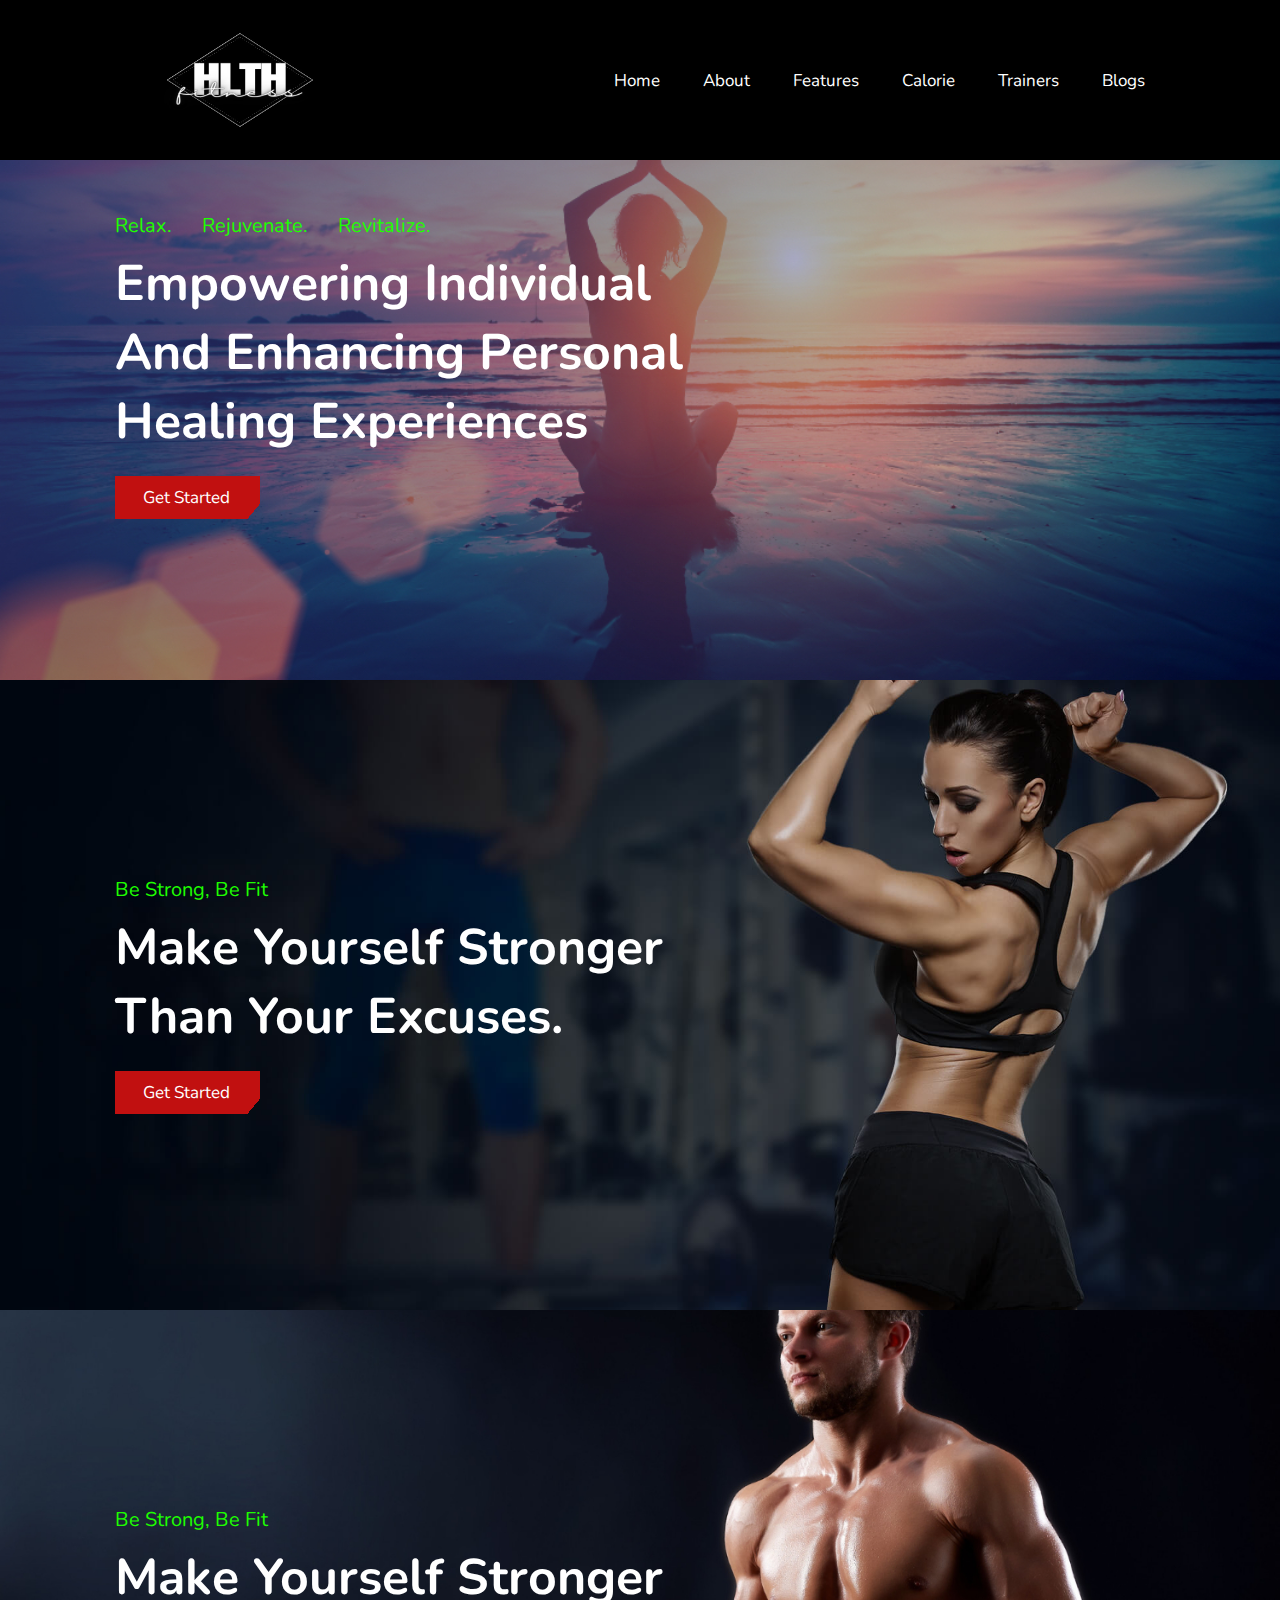
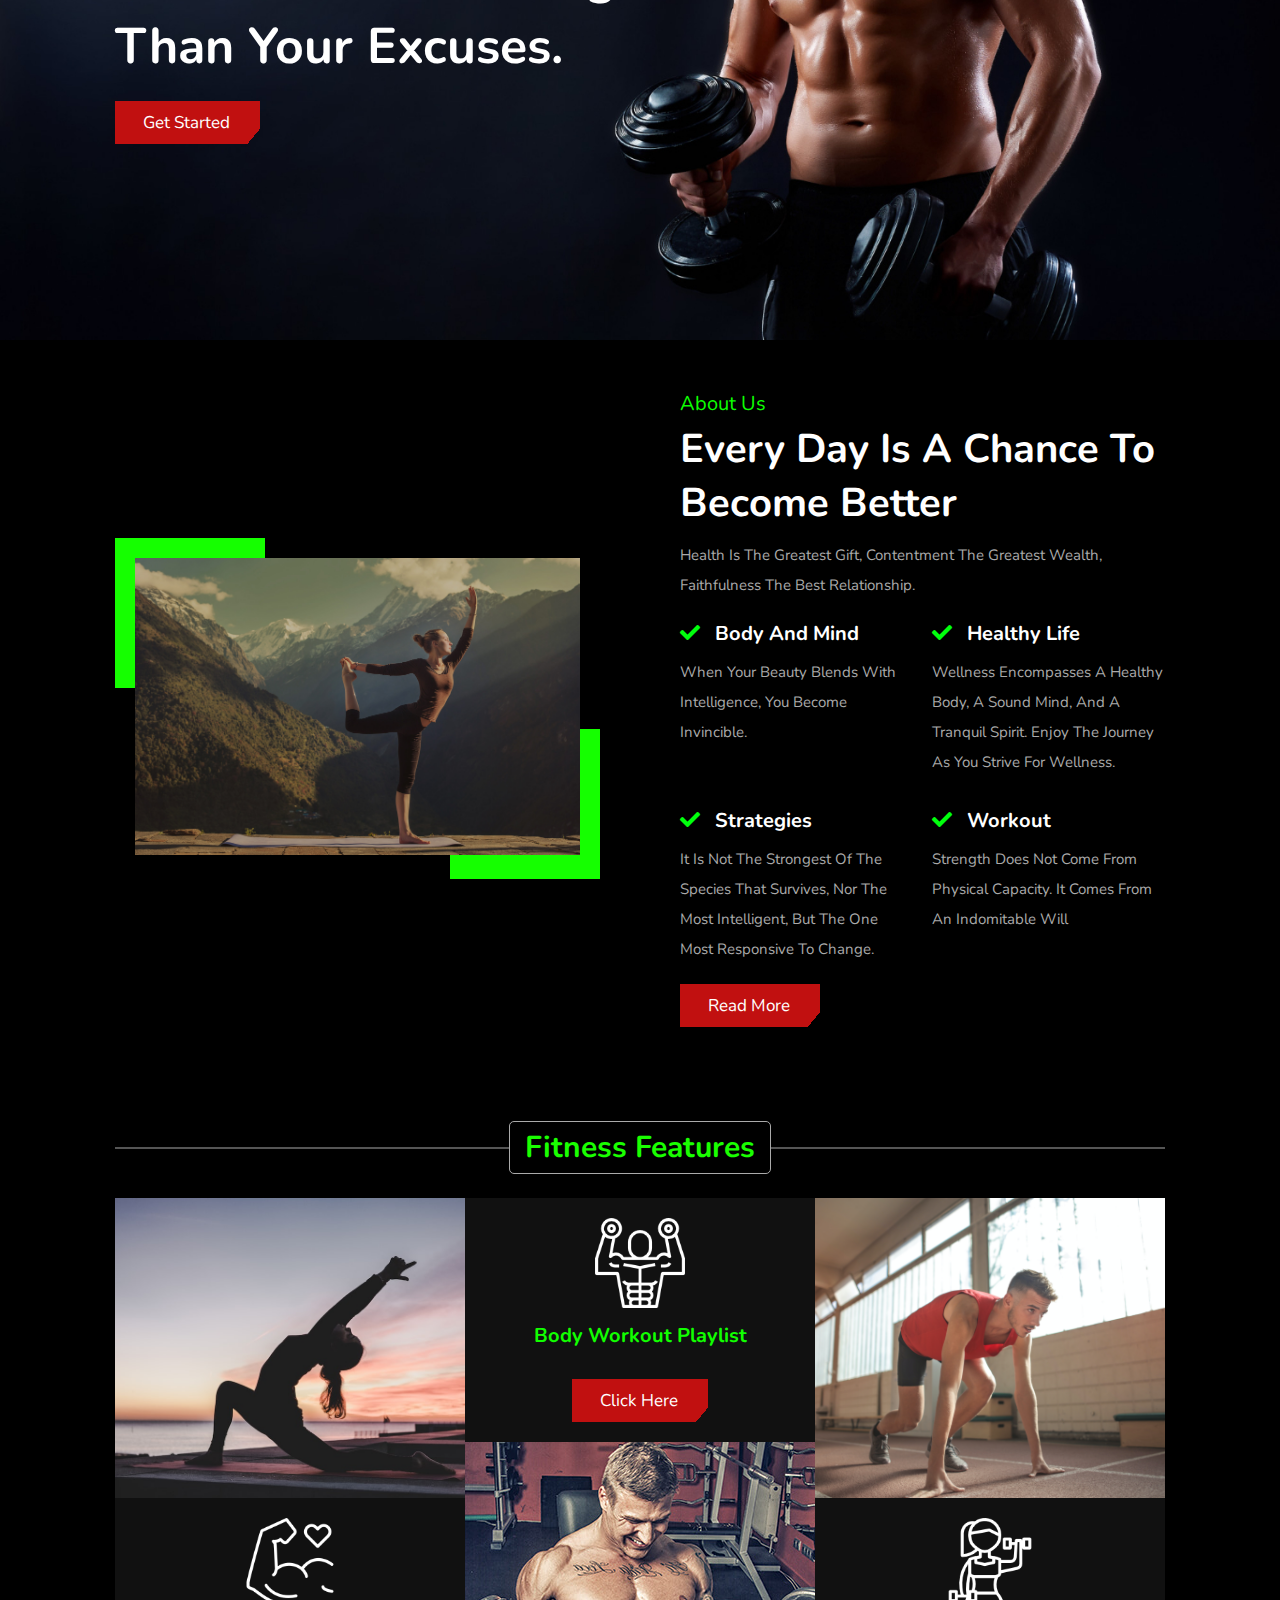
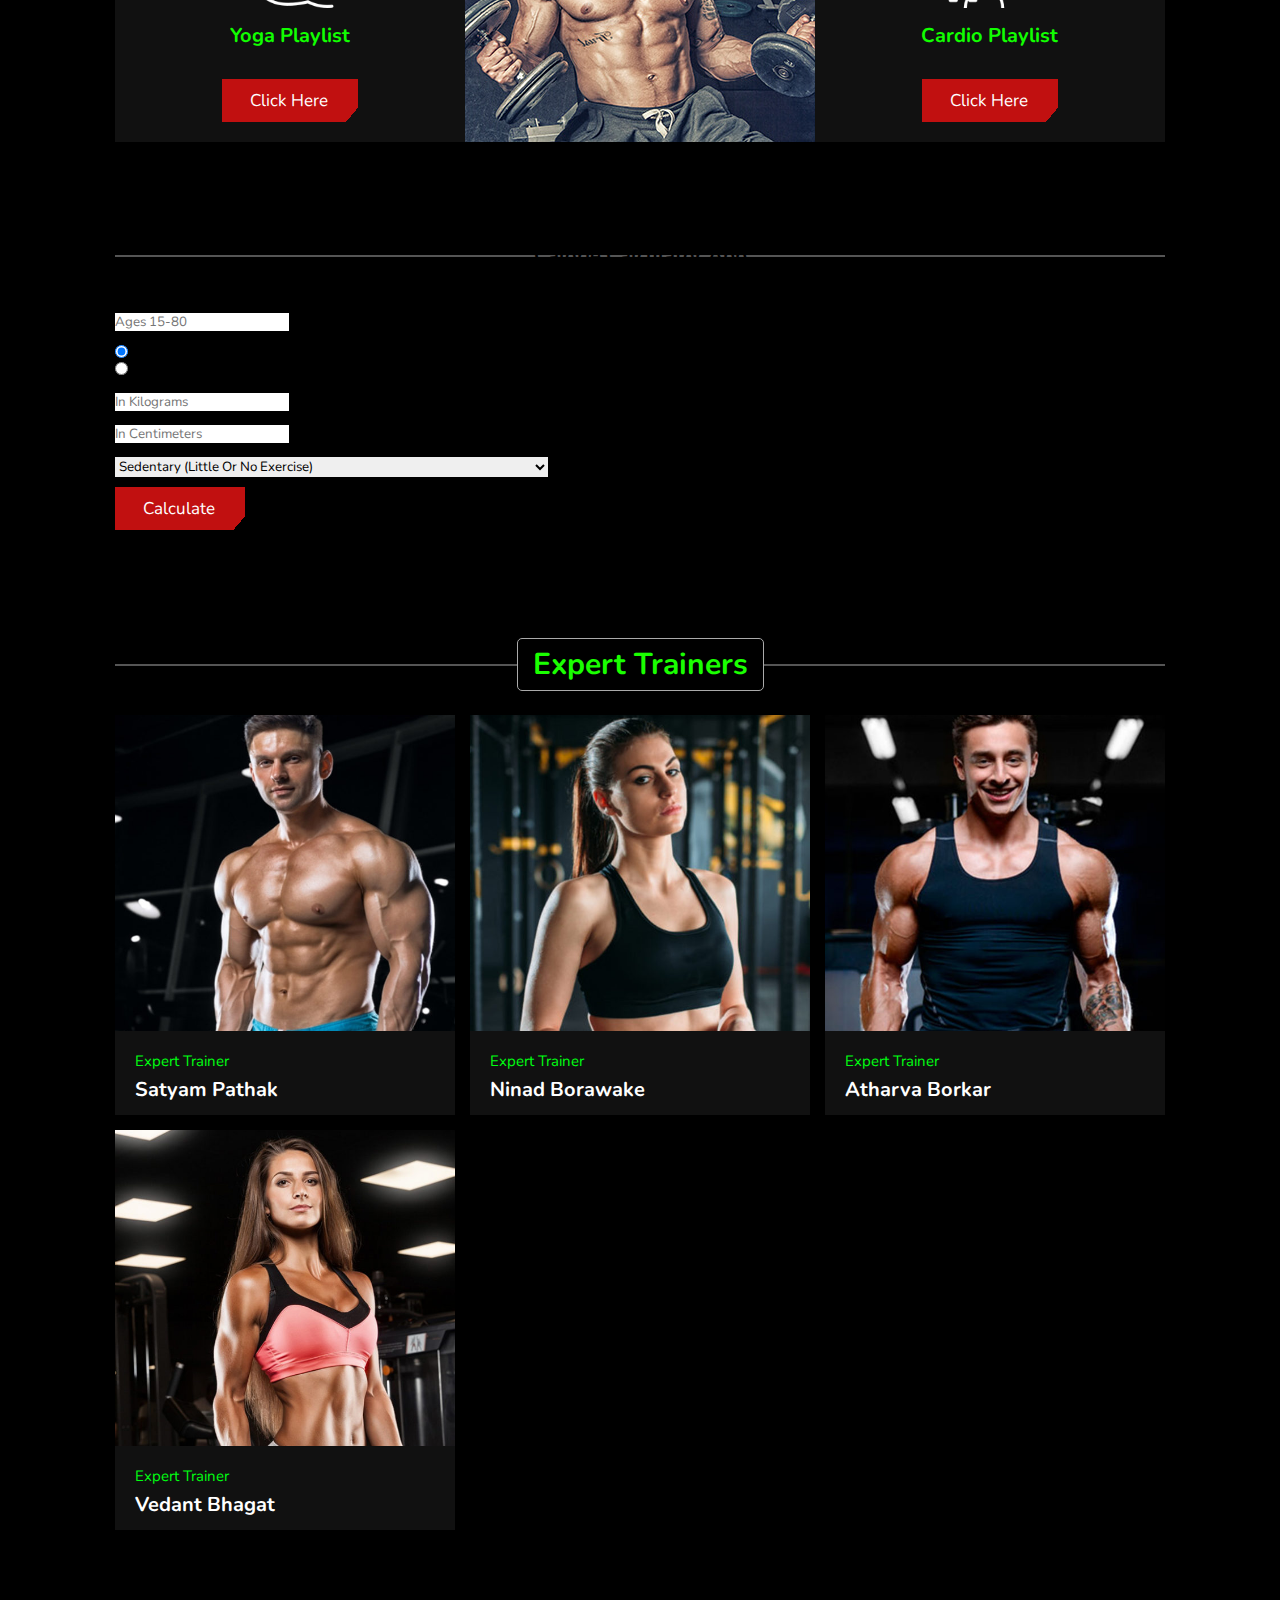
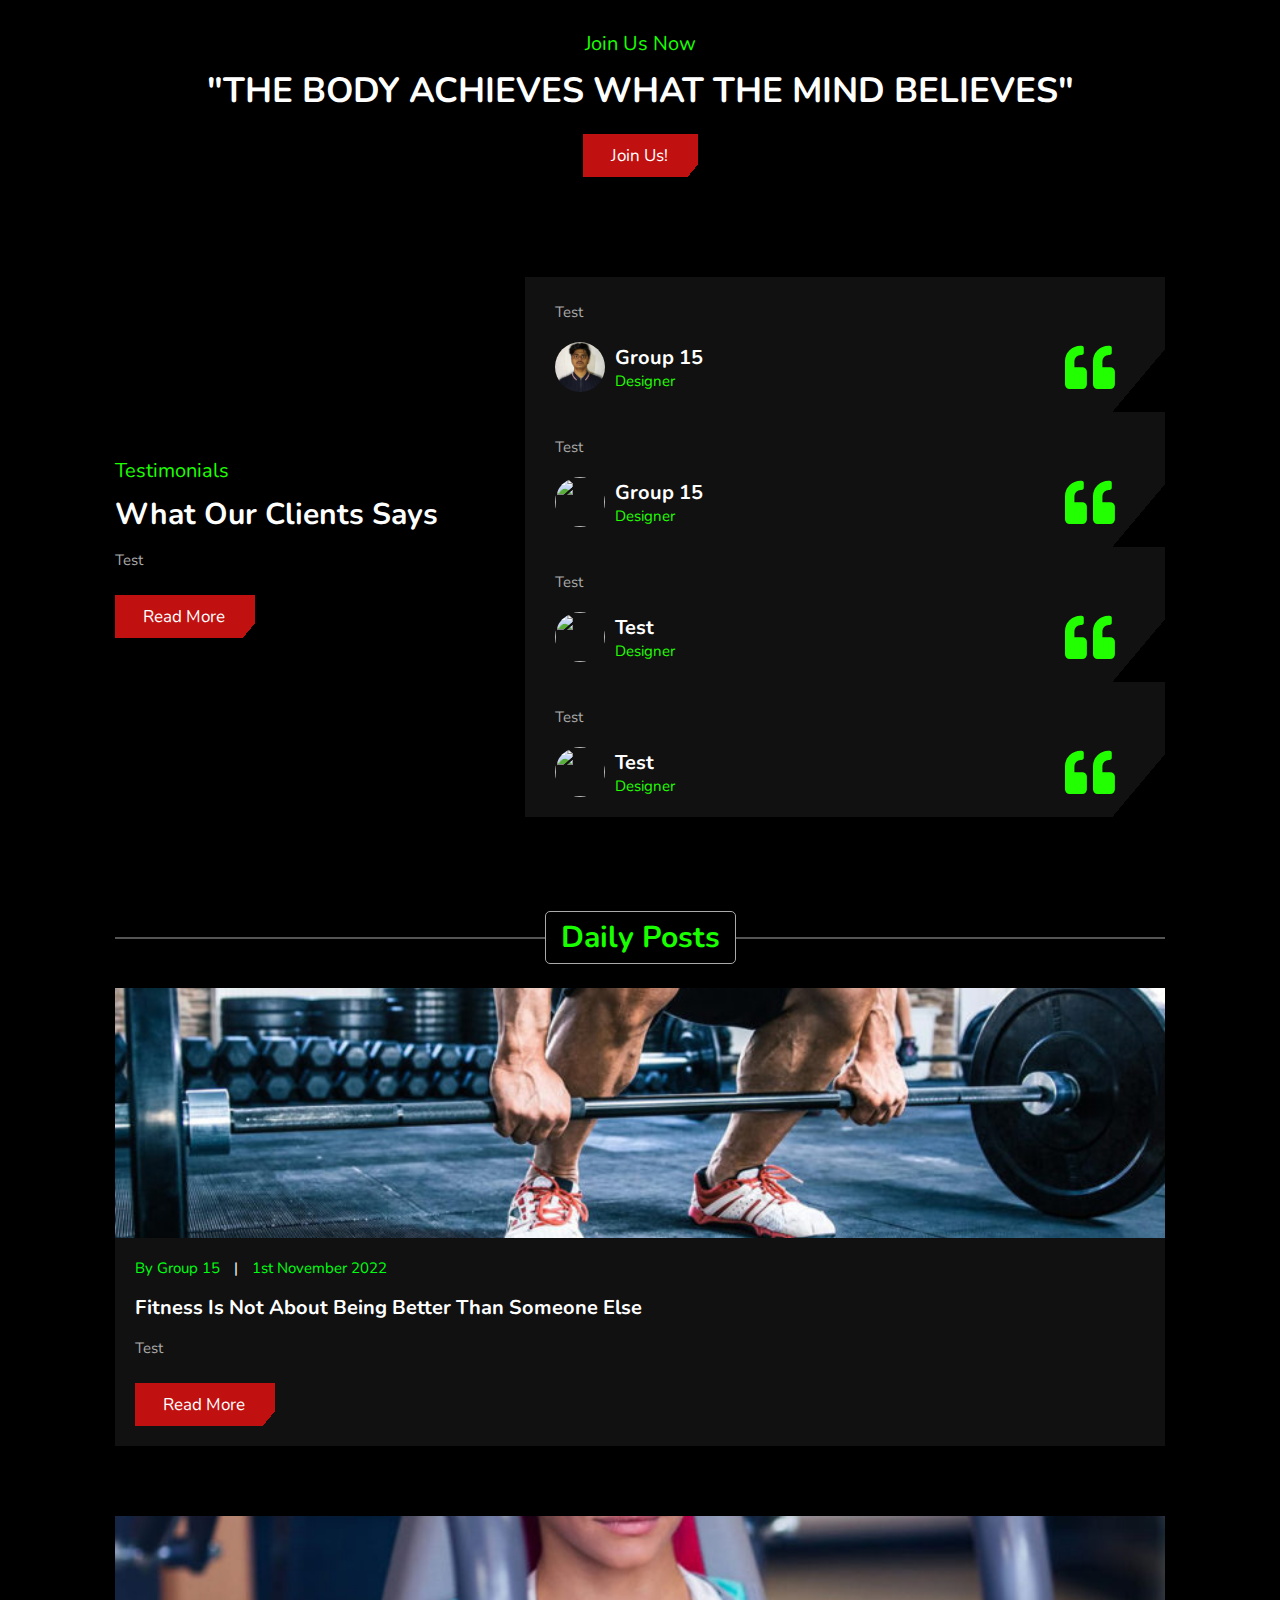
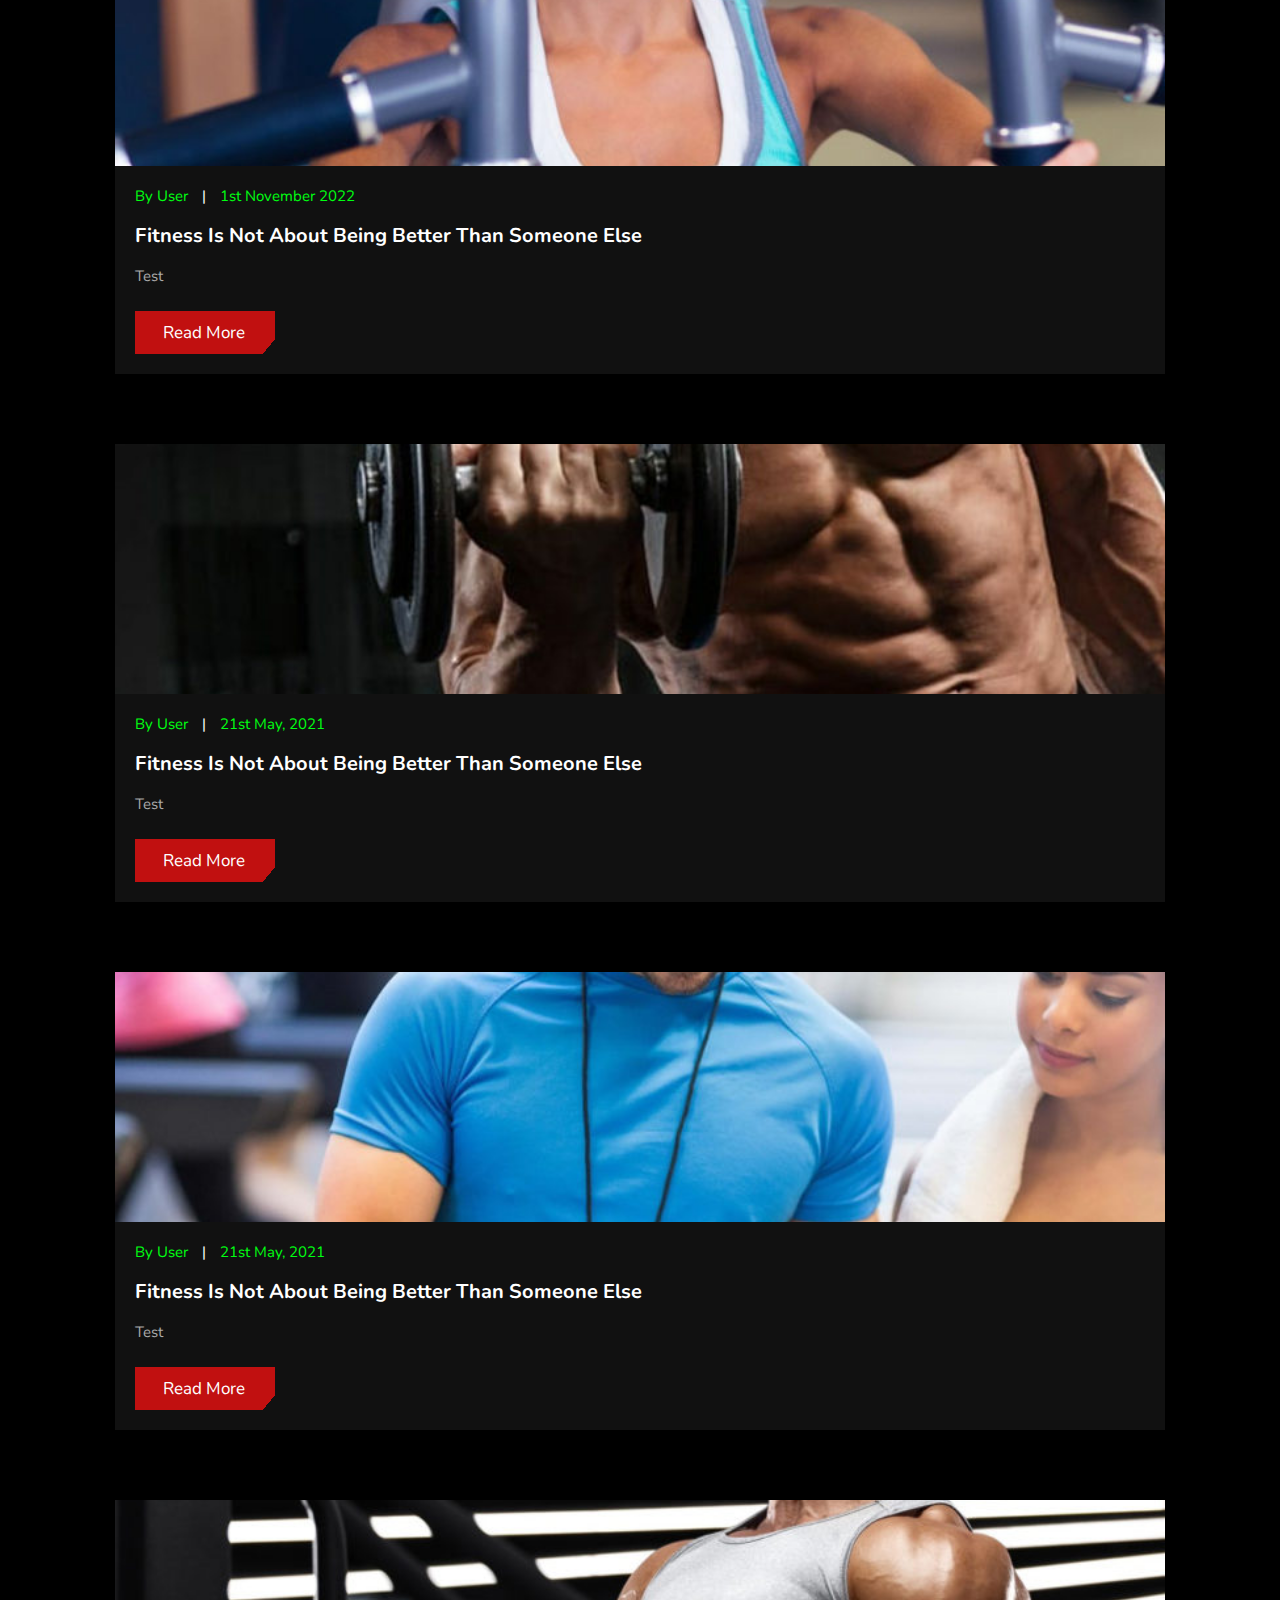
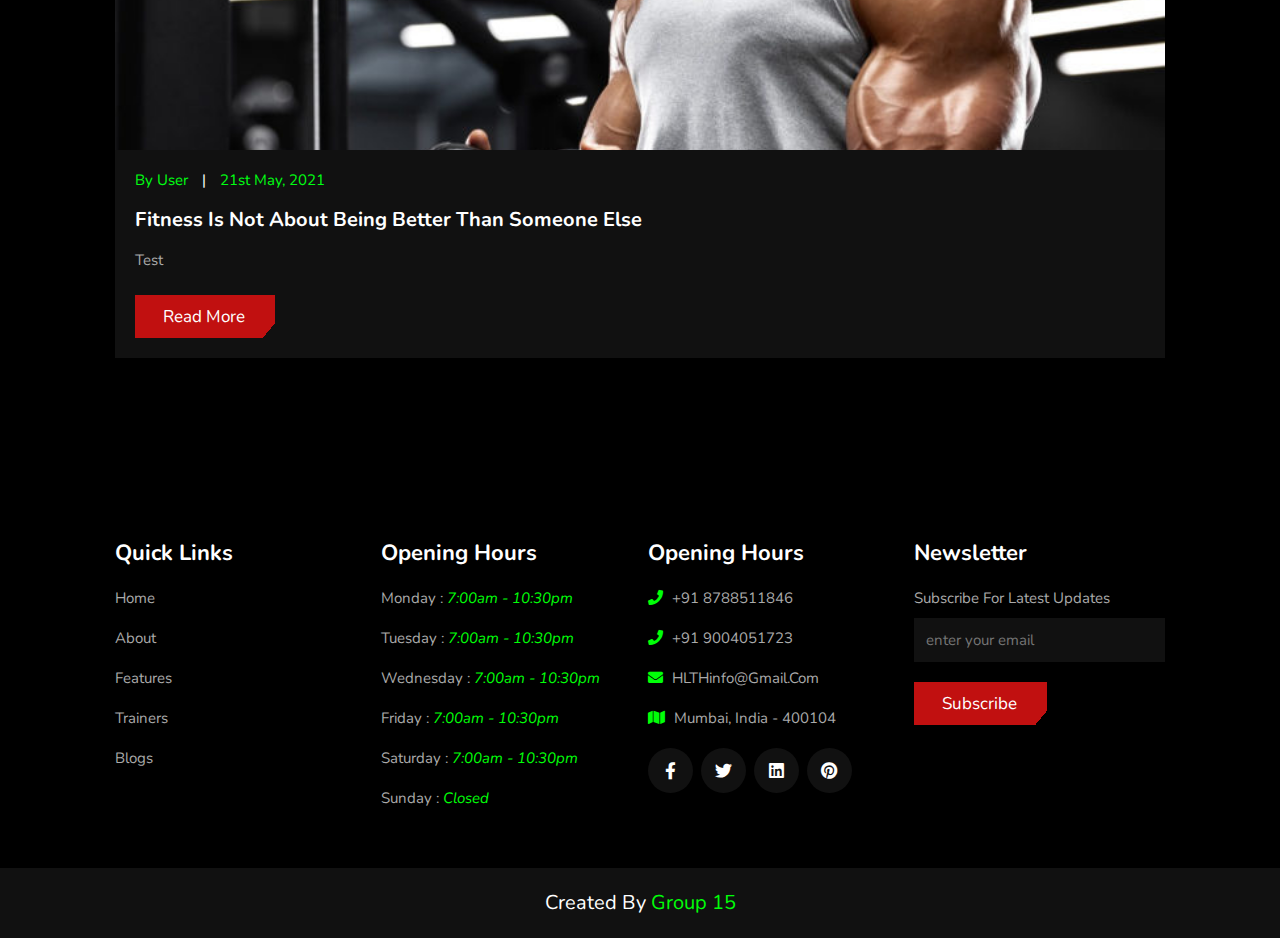
==== index.html @ 96fe99d7 "drugs updated" ====
<!DOCTYPE html>
<html lang="en">
<head>
    
    <meta charset="UTF-8">
    <meta http-equiv="X-UA-Compatible" content="IE=edge">
    <meta name="viewport" content="width=device-width, initial-scale=1.0">
    <title>complete responsive fitness and gym website design</title>

    <!-- font awesome cdn link  -->
    <link rel="stylesheet" href="https://cdnjs.cloudflare.com/ajax/libs/font-awesome/5.15.4/css/all.min.css">
    <link rel="stylesheet" href="style.css">

    <link rel="stylesheet" href="https://unpkg.com/swiper@7/swiper-bundle.min.css" />

    <!-- custom css file link  -->
    <link rel="stylesheet" href="css/style.css">
    

</head>
<body>
    
<!-- header section starts      -->

<header class="header">
    <img src="weblogo.jpeg" class="hello">

    

    <div id="menu-btn" class="fas fa-bars"></div>

    <nav class="navbar">
        <a href="#home">home</a>
        <a href="#about">about</a>
        <a href="#features">features</a>
        <a href="#calorie counter">calorie</a>
        <a href="#trainers">trainers</a>
        <a href="#blogs">blogs</a>
    </nav>

</header>

<!-- header section ends     -->

<!-- home section starts  -->

<section class="home" id="home">

    <div class="swiper home-slider">

        <div class="swiper-wrapper">

            <div class="swiper-slide slide" style="background: url(images/banner2.jpg) no-repeat;">
                <div class="content">
                    <span>Relax.&nbsp;&nbsp;&nbsp;&nbsp;&nbsp;&nbsp;Rejuvenate.&nbsp;&nbsp;&nbsp;&nbsp;&nbsp;&nbsp;Revitalize.</span>
                    <h3>Empowering individual and enhancing personal healing experiences</h3>
                    <a href="#" class="btn">get started</a>
                </div>
            </div>

            <div class="swiper-slide slide" style="background: url(images/home-bg-2.jpg) no-repeat;">
                <div class="content">
                    <span>be strong, be fit</span>
                    <h3>Make yourself stronger than your excuses.</h3>
                    <a href="#" class="btn">get started</a>
                </div>
            </div>

            <div class="swiper-slide slide" style="background: url(images/home-bg-3.jpg) no-repeat;">
                <div class="content">
                    <span>be strong, be fit</span>
                    <h3>Make yourself stronger than your excuses.</h3>
                    <a href="#" class="btn">get started</a>
                </div>
            </div>

        </div>

        <div class="swiper-pagination"></div>

    </div>

</section>

<!-- home section ends -->

<!-- about section starts  -->

<section class="about" id="about">

    <div class="image">
        <img src="images/yogabanner.jpg" alt="">
    </div>

    <div class="content">
        <span>about us</span>
        <h3 class="title">Every day is a chance to become better</h3>
        <p>Health is the greatest gift, contentment the greatest wealth, faithfulness the best relationship.</p>
        <div class="box-container">
            <div class="box">
                <h3><i class="fas fa-check"></i>body and mind</h3>
                <p>When your beauty blends with intelligence, you become invincible.</p>
            </div>
            <div class="box">
                <h3><i class="fas fa-check"></i>healthy life</h3>
                <p>Wellness encompasses a healthy body, a sound mind, and a tranquil spirit. Enjoy the journey as you strive for wellness.</p>
            </div>
            <div class="box">
                <h3><i class="fas fa-check"></i>strategies</h3>
                <p>It is not the strongest of the species that survives, nor the most intelligent, but the one most responsive to change.</p>
            </div>
            <div class="box">
                <h3><i class="fas fa-check"></i>workout</h3>
                <p>Strength does not come from physical capacity. It comes from an indomitable will</p>
            </div>
        </div>
        <a href="#" class="btn">read more</a>
    </div>

</section>

<!-- about section ends -->

<!-- features section starts  -->

<section class="features" id="features">

    <h1 class="heading"> <span>Fitness features</span> </h1>

    <div class="box-container">

        <div class="box">
            <div class="image">
                <img src="images/yoga.jpg" alt="">
            </div>
            <div class="content">
                <img src="images/icon-1.png" alt="">
                <h3>Yoga Playlist</h3>
                <p></p>
                <a href="https://youtube.com/playlist?list=PLui6Eyny-UzzWwB4h9y7jAzLbeuCUczAl" target="_blank" class="btn">Click Here</a>
            </div>
        </div>

        <div class="box second">
            <div class="image">
                <img src="images/f-img-1.jpg" alt="">
            </div>
            <div class="content">
                <img src="images/icon-2.png" alt="">
                <h3>Body Workout Playlist</h3>
                <p></p>
                <a href="https://youtube.com/playlist?list=PLX8QIwhN83ZXRbmrql6WqHTrVXSmsdVhd"  target="_blank"class="btn">Click Here</a>
            </div>
        </div>

        <div class="box">
            <div class="image">
                <img src="images/cardio.jpg" alt="">
            </div>
            <div class="content">
                <img src="images/icon-3.png" alt="">
                <h3>Cardio Playlist</h3>
                <p></p>
                <a href="https://youtube.com/playlist?list=PLN99XDk2SYr4EqI6foftUGsztysm1HfV1"  target="_blank"class="btn">Click Here</a>
            </div>
        </div>

    </div>

</section>

<!-- features section ends -->

<!-- pricing section starts  -->

<section class="calorie counter" id="calorie counter">
   
    <style>
        #loading, #results {
          display: none;
        }
        #loading {
          width: 100%;
        }
      </style>
    </head>
    <body>
      <div class="container">
        <div class="row">
          <div class="col-lg-6 mx-auto">
            <div class="card card-body text-center mt-5">
              <h1 class="heading display-5 pb-3">Calorie Calculator App</h1>
              <form id="calorie-form">
  
                <div class="form-group row">
                  <label for="age" class="col-sm-2 col-form-label">Age</label>
                  <div class="col-sm-10">
                    <input type="number" class="form-control" id="age" placeholder="Ages 15-80">
                  </div>
                </div>
  
                <fieldset class="form-group">
                  <div class="row">
                    <legend class="col-form-label col-sm-2 pt-0">Gender</legend>
                    <div class="col-sm-10" id="form-radio">
                      <div class="custom-control custom-radio custom-control-inline">
                        <input type="radio" id="male" name="customRadioInline1" class="custom-control-input" checked="checked">
                        <label class="custom-control-label" for="male">Male</label>
                      </div>
                      <div class="custom-control custom-radio custom-control-inline">
                        <input type="radio" id="female" name="customRadioInline1" class="custom-control-input">
                        <label class="custom-control-label" for="female">Female</label>
                      </div>  
                    </div>
                  </div> 
                </fieldset> 
  
                <div class="form-group row">
                  <label for="weight" class="col-sm-2 col-form-label">Weight</label>
                  <div class="col-sm-10">
                    <input type="number" class="form-control" id="weight" placeholder="In kilograms">
                  </div>
                </div>
  
                <div class="form-group row">
                  <label for="height" class="col-sm-2 col-form-label">Height</label>
                  <div class="col-sm-10">
                    <input type="number" class="form-control" id="height" placeholder="In centimeters">
                  </div>
                </div>
                
                <div class="form-group row">
                  <legend class="col-form-label col-sm-2 pt-0">Activity</legend>
                  <select class="custom-select col-sm-10" id="list">
                    <option selected value="1">Sedentary (little or no exercise)</option>
                    <option value="2">Lightly active (light exercise/sports 1-3 days/week)</option>
                    <option value="3">Moderately active (moderate exercise/sports 3-5 days/week)</option>
                    <option value="4">Very active (hard exercise/sports 6-7 days a week)</option>
                    <option value="5">Extra active (very hard exercise/sports & physical job or 2x training)</option>
                  </select>
                </div>
  
                <div class="form-group">
                  <input type="submit" value="Calculate" class="btn btn-primary btn-block">
                </div>
  
              </form>
  
              <div id="loading">
                <img src="./img/Loading.gif" alt="">
              </div>
  
              <div id="results" class="pt-4">
                <h5>Total Calories</h5>
                <div class="form-group">
                  <div class="input-group">
                    <input type="number" class="form-control" id="total-calories" disabled>
                  </div>
                </div>                       
              </div>
            </div>
          </div>
        </div>
      </div>
</section> -->

<!-- pricing section ends -->

<!-- trainers section starts  -->

<section class="trainers" id="trainers">

    <h1 class="heading"> <span>expert trainers</span> </h1>

    <div class="box-container">

        <div class="box">
            <img src="images/trainer-1.jpg" alt="">
            <div class="content">
                <span>expert trainer</span>
                <h3>Satyam Pathak</h3>
                <div class="share">
                    <a href="#" class="fab fa-facebook-f"></a>
                    <a href="#" class="fab fa-twitter"></a>
                    <a href="#" class="fab fa-pinterest"></a>
                    <a href="#" class="fab fa-linkedin"></a>
                </div>
            </div>
        </div>

        <div class="box">
            <img src="images/trainer-2.jpg" alt="">
            <div class="content">
                <span>expert trainer</span>
                <h3>Ninad Borawake</h3>
                <div class="share">
                    <a href="#" class="fab fa-facebook-f"></a>
                    <a href="#" class="fab fa-twitter"></a>
                    <a href="#" class="fab fa-pinterest"></a>
                    <a href="#" class="fab fa-linkedin"></a>
                </div>
            </div>
        </div>

        <div class="box">
            <img src="images/trainer-3.jpg" alt="">
            <div class="content">
                <span>expert trainer</span>
                <h3>Atharva Borkar</h3>
                <div class="share">
                    <a href="#" class="fab fa-facebook-f"></a>
                    <a href="#" class="fab fa-twitter"></a>
                    <a href="#" class="fab fa-pinterest"></a>
                    <a href="#" class="fab fa-linkedin"></a>
                </div>
            </div>
        </div>

        <div class="box">
            <img src="images/trainer-4.jpg" alt="">
            <div class="content">
                <span>expert trainer</span>
                <h3>Vedant Bhagat</h3>
                <div class="share">
                    <a href="#" class="fab fa-facebook-f"></a>
                    <a href="#" class="fab fa-twitter"></a>
                    <a href="#" class="fab fa-pinterest"></a>
                    <a href="#" class="fab fa-linkedin"></a>
                </div>
            </div>
        </div>

    </div>

</section>

<!-- trainers section ends -->

<!-- banner section starts  -->

<section class="banner">

    <span>join us now</span>
    <h3>"The body achieves what the mind believes"</h3>
    <p></p>
    <a href="#" class="btn">Join Us!</a>

</section>

<!-- banner section ends -->

<!-- review section starts  -->

<section class="review">

    <div class="information">
        <span>testimonials</span>
        <h3>what our clients says</h3>
        <p>Test</p>
        <a href="#" class="btn">read more</a>
    </div>

    <div class="swiper review-slider">

        <div class="swiper-wrapper">

            <div class="swiper-slide slide">
                <p>Test</p>
                <div class="user">
                    <img src="images/borkar.jpg" alt="">
                    <div class="info">
                        <h3>Group 15</h3>
                        <span>designer</span>
                    </div>
                    <i class="fas fa-quote-left"></i>
                </div>
            </div>

            <div class="swiper-slide slide">
                <p>Test</p>
                <div class="user">
                    <img src="images/pic-2.png" alt="">
                    <div class="info">
                        <h3>Group 15</h3>
                        <span>designer</span>
                    </div>
                    <i class="fas fa-quote-left"></i>
                </div>
            </div>

            <div class="swiper-slide slide">
                <p>Test</p>
                <div class="user">
                    <img src="images/pic-3.png" alt="">
                    <div class="info">
                        <h3>Test</h3>
                        <span>designer</span>
                    </div>
                    <i class="fas fa-quote-left"></i>
                </div>
            </div>

            <div class="swiper-slide slide">
                <p>Test</p>
                <div class="user">
                    <img src="images/pic-4.png" alt="">
                    <div class="info">
                        <h3>Test</h3>
                        <span>designer</span>
                    </div>
                    <i class="fas fa-quote-left"></i>
                </div>
            </div>

        </div>

    </div>

</section>

<!-- review section ends -->

<!-- blogs section starts  -->

<section class="blogs" id="blogs">

    <h1 class="heading"> <span>daily posts</span> </h1>

    <div class="swiper blogs-slider">

        <div class="swiper-wrapper">

            <div class="swiper-slide slide">
                <div class="image">
                    <img src="images/blog-1.jpg" alt="">
                </div>
                <div class="content">
                    <div class="link"> <a href="#">by Group 15</a> <span>|</span> <a href="#">1st November 2022</a> </div>
                    <h3>fitness is not about being better than someone else</h3>
                    <p>Test</p>
                    <a href="#" class="btn">read more</a>
                </div>
            </div>
            
            <div class="swiper-slide slide">
                <div class="image">
                    <img src="images/blog-2.jpg" alt="">
                </div>
                <div class="content">
                    <div class="link"> <a href="#">by user</a> <span>|</span> <a href="#">1st November 2022</a> </div>
                    <h3>fitness is not about being better than someone else</h3>
                    <p>Test</p>
                    <a href="#" class="btn">read more</a>
                </div>
            </div>

            <div class="swiper-slide slide">
                <div class="image">
                    <img src="images/blog-3.jpg" alt="">
                </div>
                <div class="content">
                    <div class="link"> <a href="#">by user</a> <span>|</span> <a href="#">21st may, 2021</a> </div>
                    <h3>fitness is not about being better than someone else</h3>
                    <p>Test</p>
                    <a href="#" class="btn">read more</a>
                </div>
            </div>

            <div class="swiper-slide slide">
                <div class="image">
                    <img src="images/blog-4.jpg" alt="">
                </div>
                <div class="content">
                    <div class="link"> <a href="#">by user</a> <span>|</span> <a href="#">21st may, 2021</a> </div>
                    <h3>fitness is not about being better than someone else</h3>
                    <p>Test</p>
                    <a href="#" class="btn">read more</a>
                </div>
            </div>

            <div class="swiper-slide slide">
                <div class="image">
                    <img src="images/blog-5.jpg" alt="">
                </div>
                <div class="content">
                    <div class="link"> <a href="#">by user</a> <span>|</span> <a href="#">21st may, 2021</a> </div>
                    <h3>fitness is not about being better than someone else</h3>
                    <p>Test</p>
                    <a href="#" class="btn">read more</a>
                </div>
            </div>

        </div>

        <div class="swiper-pagination"></div>

    </div>

</section>

<!-- blogs section ends -->

<!-- footer section starts  -->

<section class="footer">

    <div class="box-container">

        <div class="box">
            <h3>quick links</h3>
            <a class="links" href="#home">home</a>
            <a class="links" href="#about">about</a>
            <a class="links" href="#features">features</a>
            <!-- <a class="links" href="#pricing">pricing</a> -->
            <a class="links" href="#trainers">trainers</a>
            <a class="links" href="#blogs">blogs</a>
        </div>

        <div class="box">
            <h3>opening hours</h3>
            <p> monday : <i> 7:00am - 10:30pm </i> </p>
            <p> tuesday : <i> 7:00am - 10:30pm </i> </p>
            <p> wednesday : <i> 7:00am - 10:30pm </i> </p>
            <p> friday : <i> 7:00am - 10:30pm </i> </p>
            <p> saturday : <i> 7:00am - 10:30pm </i> </p>
            <p> sunday : <i> closed </i> </p>
        </div>

        <div class="box">
            <h3>opening hours</h3>
            <p> <i class="fas fa-phone"></i> +91 8788511846</p>
            <p> <i class="fas fa-phone"></i> +91 9004051723</p>
            <p> <i class="fas fa-envelope"></i> HLTHinfo@gmail.com </p>
            <p> <i class="fas fa-map"></i> Mumbai, india - 400104 </p>
            <div class="share">
                <a href="#" class="fab fa-facebook-f"></a>
                <a href="#" class="fab fa-twitter"></a>
                <a href="#" class="fab fa-linkedin"></a>
                <a href="#" class="fab fa-pinterest"></a>
            </div>
        </div>

        <div class="box">
            <h3>newsletter</h3>
            <p>subscribe for latest updates</p>
            <form action="">
                <input type="email" name="" class="email" placeholder="enter your email" id="">
                <input type="submit" value="subscribe" class="btn">
            </form>
        </div>

    </div>

</section>

<div class="credit"> created by <span>Group 15</span></div>

<!-- footer section ends -->













<script src="https://unpkg.com/swiper@7/swiper-bundle.min.js"></script>

<!-- custom js file link  -->
<script src="js/script.js"></script>

</body>
</html>
---- style.css ----
@import url("https://fonts.googleapis.com/css2?family=Nunito:wght@200;300;400;600&display=swap");
* {
  font-family: "Nunito", sans-serif;
  margin: 0;
  padding: 0;
  box-sizing: border-box;
  text-decoration: none;
  outline: none;
  border: none;
  text-transform: capitalize;
  transition: all 0.2s linear;
}

html {
  font-size: 62.5%;
  scroll-behavior: smooth;
  scroll-padding-top: 5rem;
  overflow-x: hidden;
}
html::-webkit-scrollbar {
  width: 1rem;
}
html::-webkit-scrollbar-track {
  background: #000;
}
html::-webkit-scrollbar-thumb {
  background: rgb(0, 255, 55);
}

body {
  background: #000;
}

section {
  padding: 5rem 9%;
}

.heading {
  text-align: center;
  margin-bottom: 3rem;
  position: relative;
}
.heading::before {
  content: "";
  position: absolute;
  top: 50%;
  left: 0;
  transform: translateY(-50%);
  height: 0.1rem;
  width: 100%;
  background: #aaa;
  z-index: -1;
}
.heading span {
  font-size: 3rem;
  color: rgb(26, 255, 0);
  background: #000;
  padding: 0.5rem 1.5rem;
  border: 0.1rem solid #aaa;
  border-radius: 0.5rem;
}

.btn {
  margin-top: 1rem;
  display: inline-block;
  padding: 1rem 2.8rem;
  padding-right: 3rem;
  background: linear-gradient(130deg, rgb(193, 16, 16) 93%, transparent 90%);
  color: #fff;
  cursor: pointer;
  font-size: 1.7rem;
}
.btn:hover {
  transform: scale(1.1);
}

.header {
  position: fixed;
  top: 0;
  left: 0;
  right: 0;
  display: flex;
  align-items: center;
  justify-content: space-between;
  padding: 0 9%;
  z-index: 10000;
  background: #000;
}
.header .logo {
  font-weight: bolder;
  color: #fff;
  font-size: 3rem;
}
.header .logo span {
  color: rgb(22, 200, 170);
}
.header .navbar a {
  display: inline-block;
  padding: 1.5rem 2rem;
  font-size: 1.7rem;
  color: #fff;
}
.header .navbar a:hover {
  background: rgb(26, 255, 0);
}

#menu-btn {
  font-size: 3rem;
  color: #fff;
  cursor: pointer;
  display: none;
}

.home {
  padding: 0;
  margin-top: 5rem;
}
.home .slide {
  min-height: 70vh;
  background-size: cover !important;
  background-position: center !important;
  padding: 2rem 9%;
  display: flex;
  align-items: center;
}
.home .slide .content {
  width: 60rem;
}
.home .slide .content span {
  font-size: 2rem;
  color: rgb(30, 255, 0);
  display: block;
}
.home .slide .content h3 {
  font-size: 5rem;
  color: #fff;
  padding: 1rem 0;
}

.swiper-pagination-bullet {
  height: 2rem;
  width: 2rem;
  background: #fff;
  border-radius: 0;
}
.swiper-pagination-bullet.swiper-pagination-bullet-active {
  background: rgb(0, 255, 13);
}

.about {
  display: flex;
  align-items: center;
  flex-wrap: wrap;
  gap: 8rem;
}
.about .image {
  flex: 1 1 42rem;
  position: relative;
}
.about .image::before, .about .image::after {
  content: "";
  position: absolute;
  z-index: -1;
  background: rgb(21, 255, 0);
  height: 15rem;
  width: 15rem;
}
.about .image::before {
  top: 0;
  left: 0;
}
.about .image::after {
  bottom: 0;
  right: 0;
}
.about .image img {
  width: 100%;
  padding: 2rem;
}
.about .content {
  flex: 1 1 42rem;
}
.about .content span {
  font-size: 2rem;
  color: rgb(13, 255, 0);
}
.about .content .title {
  font-size: 4rem;
  color: #fff;
  margin-top: 0.5rem;
}
.about .content p {
  font-size: 1.5rem;
  color: #aaa;
  padding: 1rem 0;
  line-height: 2;
}
.about .content .box-container {
  display: flex;
  flex-wrap: wrap;
  gap: 2rem;
  margin-top: 1rem;
}
.about .content .box-container .box {
  flex: 1 1 20rem;
}
.about .content .box-container .box h3 {
  font-size: 2rem;
  color: #fff;
}
.about .content .box-container .box h3 i {
  padding-right: 1.5rem;
  color: rgb(0, 255, 13);
}

.features .box-container {
  display: grid;
  grid-template-columns: repeat(auto-fit, minmax(32rem, 1fr));
  gap: 1.5rem;
  gap: 0;
}
.features .box-container .box {
  background: #111;
}
.features .box-container .box.second {
  display: flex;
  flex-flow: column-reverse;
}
.features .box-container .box:hover .image img {
  transform: scale(1.1);
}
.features .box-container .box .image {
  height: 30rem;
  width: 100%;
  overflow: hidden;
}
.features .box-container .box .image img {
  height: 100%;
  width: 100%;
  -o-object-fit: cover;
     object-fit: cover;
}
.features .box-container .box .content {
  padding: 2rem;
  text-align: center;
}
.features .box-container .box .content img {
  height: 9rem;
  margin-bottom: 1rem;
  filter: invert(1);
}
.features .box-container .box .content h3 {
  font-size: 2rem;
  color: rgb(17, 255, 0);
}
.features .box-container .box .content p {
  line-height: 2;
  font-size: 1.5rem;
  color: #aaa;
  padding: 1rem 0;
}

.pricing {
  display: grid;
  grid-template-columns: repeat(auto-fit, minmax(32rem, 1fr));
  gap: 1.5rem;
}
.pricing .information span {
  font-size: 2rem;
  color: rgb(26, 255, 0);
}
.pricing .information h3 {
  font-size: 4rem;
  padding-top: 0.5rem;
  color: #fff;
}
.pricing .information p {
  line-height: 2;
  padding: 1rem 0;
  font-size: 1.4rem;
  color: #aaa;
}
.pricing .information p i {
  padding-right: 1rem;
  color: rgb(0, 255, 17);
}
.pricing .plan {
  text-align: center;
  padding: 2rem;
}
.pricing .plan.basic {
  background: linear-gradient(130deg, #111 93%, transparent 90%);
}
.pricing .plan h3 {
  font-size: 2.5rem;
  margin: 1rem 0;
  color: #fff;
}
.pricing .plan .price {
  font-size: 5rem;
  font-weight: bolder;
  color: rgb(0, 255, 64);
}
.pricing .plan .price span {
  color: #fff;
  font-size: 2rem;
}
.pricing .plan .list {
  padding: 1rem 0;
}
.pricing .plan .list p {
  line-height: 2;
  padding: 1rem 0;
  font-size: 1.4rem;
  color: #aaa;
}
.pricing .plan .list p i {
  padding-right: 1rem;
  color: rgb(0, 255, 42);
}

.trainers .box-container {
  display: grid;
  grid-template-columns: repeat(auto-fit, minmax(29rem, 1fr));
  gap: 1.5rem;
}
.trainers .box-container .box {
  height: 40rem;
  overflow: hidden;
  position: relative;
}
.trainers .box-container .box:hover .content {
  transform: translateY(0);
}
.trainers .box-container .box img {
  height: 100%;
  width: 100%;
  -o-object-fit: cover;
     object-fit: cover;
}
.trainers .box-container .box .content {
  position: absolute;
  bottom: 0;
  left: 0;
  right: 0;
  background: #111;
  padding: 2rem;
  transform: translateY(6.5rem);
}
.trainers .box-container .box .content span {
  font-size: 1.5rem;
  color: rgb(0, 255, 17);
}
.trainers .box-container .box .content h3 {
  font-size: 2rem;
  color: #fff;
  padding-top: 0.5rem;
}
.trainers .box-container .box .content .share {
  padding-top: 2rem;
  margin-top: 1.5rem;
  border-top: 0.1rem solid #aaa;
}
.trainers .box-container .box .content .share a {
  font-size: 2rem;
  color: #fff;
  margin-right: 1.5rem;
}
.trainers .box-container .box .content .share a:hover {
  color: rgb(0, 255, 17);
}

.banner {
  background: linear-gradient(rgba(0, 0, 0, 0.7), rgba(0, 0, 0, 0.7)), url(../images/banner-bg.jpg) no-repeat;
  background-size: cover;
  background-position: center;
  background-attachment: fixed;
  text-align: center;
}
.banner span {
  font-size: 2rem;
  color: rgb(26, 255, 0);
}
.banner h3 {
  padding-top: 1rem;
  color: #fff;
  text-transform: uppercase;
  font-size: 3.5rem;
}
.banner p {
  margin: 1rem auto;
  max-width: 60rem;
  font-size: 1.5rem;
  color: #aaa;
  line-height: 2;
}

.review {
  display: flex;
  align-items: center;
  flex-wrap: wrap;
  gap: 2rem;
}
.review .information {
  flex: 1 1 35rem;
}
.review .information span {
  font-size: 2rem;
  color: rgb(30, 255, 0);
}
.review .information h3 {
  font-size: 3rem;
  color: #fff;
  padding-top: 1rem;
}
.review .information p {
  font-size: 1.5rem;
  line-height: 2;
  color: #aaa;
  padding: 1rem 0;
}
.review .review-slider {
  flex: 1 1 60rem;
}
.review .review-slider .slide {
  background: linear-gradient(130deg, #111 93%, transparent 90%);
  padding: 2rem 3rem;
}
.review .review-slider .slide p {
  font-size: 1.5rem;
  line-height: 2;
  color: #aaa;
}
.review .review-slider .slide .user {
  display: flex;
  align-items: center;
  margin-top: 1.5rem;
}
.review .review-slider .slide .user img {
  height: 5rem;
  width: 5rem;
  -o-object-fit: cover;
     object-fit: cover;
  border-radius: 50%;
  margin-right: 1rem;
}
.review .review-slider .slide .user h3 {
  font-size: 2rem;
  color: #fff;
}
.review .review-slider .slide .user span {
  color: rgb(34, 255, 0);
  font-size: 1.5rem;
}
.review .review-slider .slide .user i {
  font-size: 5rem;
  margin-left: auto;
  margin-right: 2rem;
  color: rgb(34, 255, 0);
}

.blogs .slide {
  background: #111;
  margin-bottom: 7rem;
}
.blogs .slide:hover .image img {
  transform: scale(1.1);
}
.blogs .slide .image {
  height: 25rem;
  width: 100%;
  overflow: hidden;
}
.blogs .slide .image img {
  height: 100%;
  width: 100%;
  -o-object-fit: cover;
     object-fit: cover;
}
.blogs .slide .content {
  padding: 2rem;
}
.blogs .slide .content .link {
  padding-bottom: 1.5rem;
  font-size: 1.5rem;
}
.blogs .slide .content .link a {
  color: rgb(0, 255, 17);
}
.blogs .slide .content .link a:hover {
  color: #fff;
}
.blogs .slide .content .link span {
  color: #fff;
  padding: 0 1rem;
}
.blogs .slide .content h3 {
  font-size: 2rem;
  color: #fff;
  line-height: 1.5;
}
.blogs .slide .content p {
  font-size: 1.5rem;
  color: #aaa;
  line-height: 2;
  padding: 1rem 0;
}

.footer .box-container {
  display: grid;
  grid-template-columns: repeat(auto-fit, minmax(25rem, 1fr));
  gap: 1.5rem;
}
.footer .box-container .box h3 {
  font-size: 2.2rem;
  color: #fff;
  padding: 1rem 0;
}
.footer .box-container .box .links {
  font-size: 1.5rem;
  display: block;
  color: #aaa;
  padding: 1rem 0;
}
.footer .box-container .box .links:hover {
  color: rgb(34, 255, 0);
}
.footer .box-container .box p {
  font-size: 1.5rem;
  color: #aaa;
  padding: 1rem 0;
}
.footer .box-container .box p i {
  padding-right: 0.5rem;
  color: rgb(0, 255, 8);
}
.footer .box-container .box .share {
  padding: 1rem 0;
}
.footer .box-container .box .share a {
  height: 4.5rem;
  width: 4.5rem;
  line-height: 4.5rem;
  font-size: 1.7rem;
  color: #fff;
  background: #111;
  border-radius: 50%;
  margin-right: 0.5rem;
  text-align: center;
}
.footer .box-container .box .share a:hover {
  background: rgb(0, 255, 0);
}
.footer .box-container .box form .email {
  margin-bottom: 1rem;
  width: 100%;
  background: #111;
  padding: 1.2rem;
  font-size: 1.5rem;
  color: #fff;
  text-transform: none;
}

.credit {
  font-size: 2rem;
  text-align: center;
  padding: 2rem;
  color: #fff;
  background: #111;
  line-height: 1.5;
}
.credit span {
  color: rgb(0, 255, 8);
}

@media (max-width: 991px) {
  html {
    font-size: 55%;
    scroll-padding: 7rem;
  }
  .header {
    padding: 0 2rem;
  }
  section {
    padding: 3rem 2rem;
  }
  .home .slide {
    padding: 2rem 5%;
  }
  .home .slide .content {
    width: 50rem;
  }
  .home .slide .content h3 {
    font-size: 4rem;
  }
}
@media (max-width: 768px) {
  #menu-btn {
    display: inline-block;
  }
  #menu-btn.fa-times {
    transform: rotate(180deg);
  }
  .header {
    padding: 2rem;
  }
  .header .navbar {
    position: absolute;
    top: 99%;
    left: 0;
    right: 0;
    background: #000;
    -webkit-clip-path: polygon(0 0, 100% 0, 100% 0, 0 0);
            clip-path: polygon(0 0, 100% 0, 100% 0, 0 0);
  }
  .header .navbar.active {
    -webkit-clip-path: polygon(0 0, 100% 0, 100% 100%, 0 100%);
            clip-path: polygon(0 0, 100% 0, 100% 100%, 0 100%);
  }
  .header .navbar a {
    display: block;
    font-size: 2rem;
  }
  .about {
    gap: 3rem;
  }
  .about .image {
    margin-top: 5rem;
  }
  .about .content .title {
    font-size: 3rem;
  }
  .features .box-container .box.second {
    flex-flow: column;
  }
}
@media (max-width: 450px) {
  html {
    font-size: 50%;
  }
}/*# sourceMappingURL=style.css.map */

.hello{
  position: move;
  height: 160px;
  left: 0px;
  width: 250px;
}
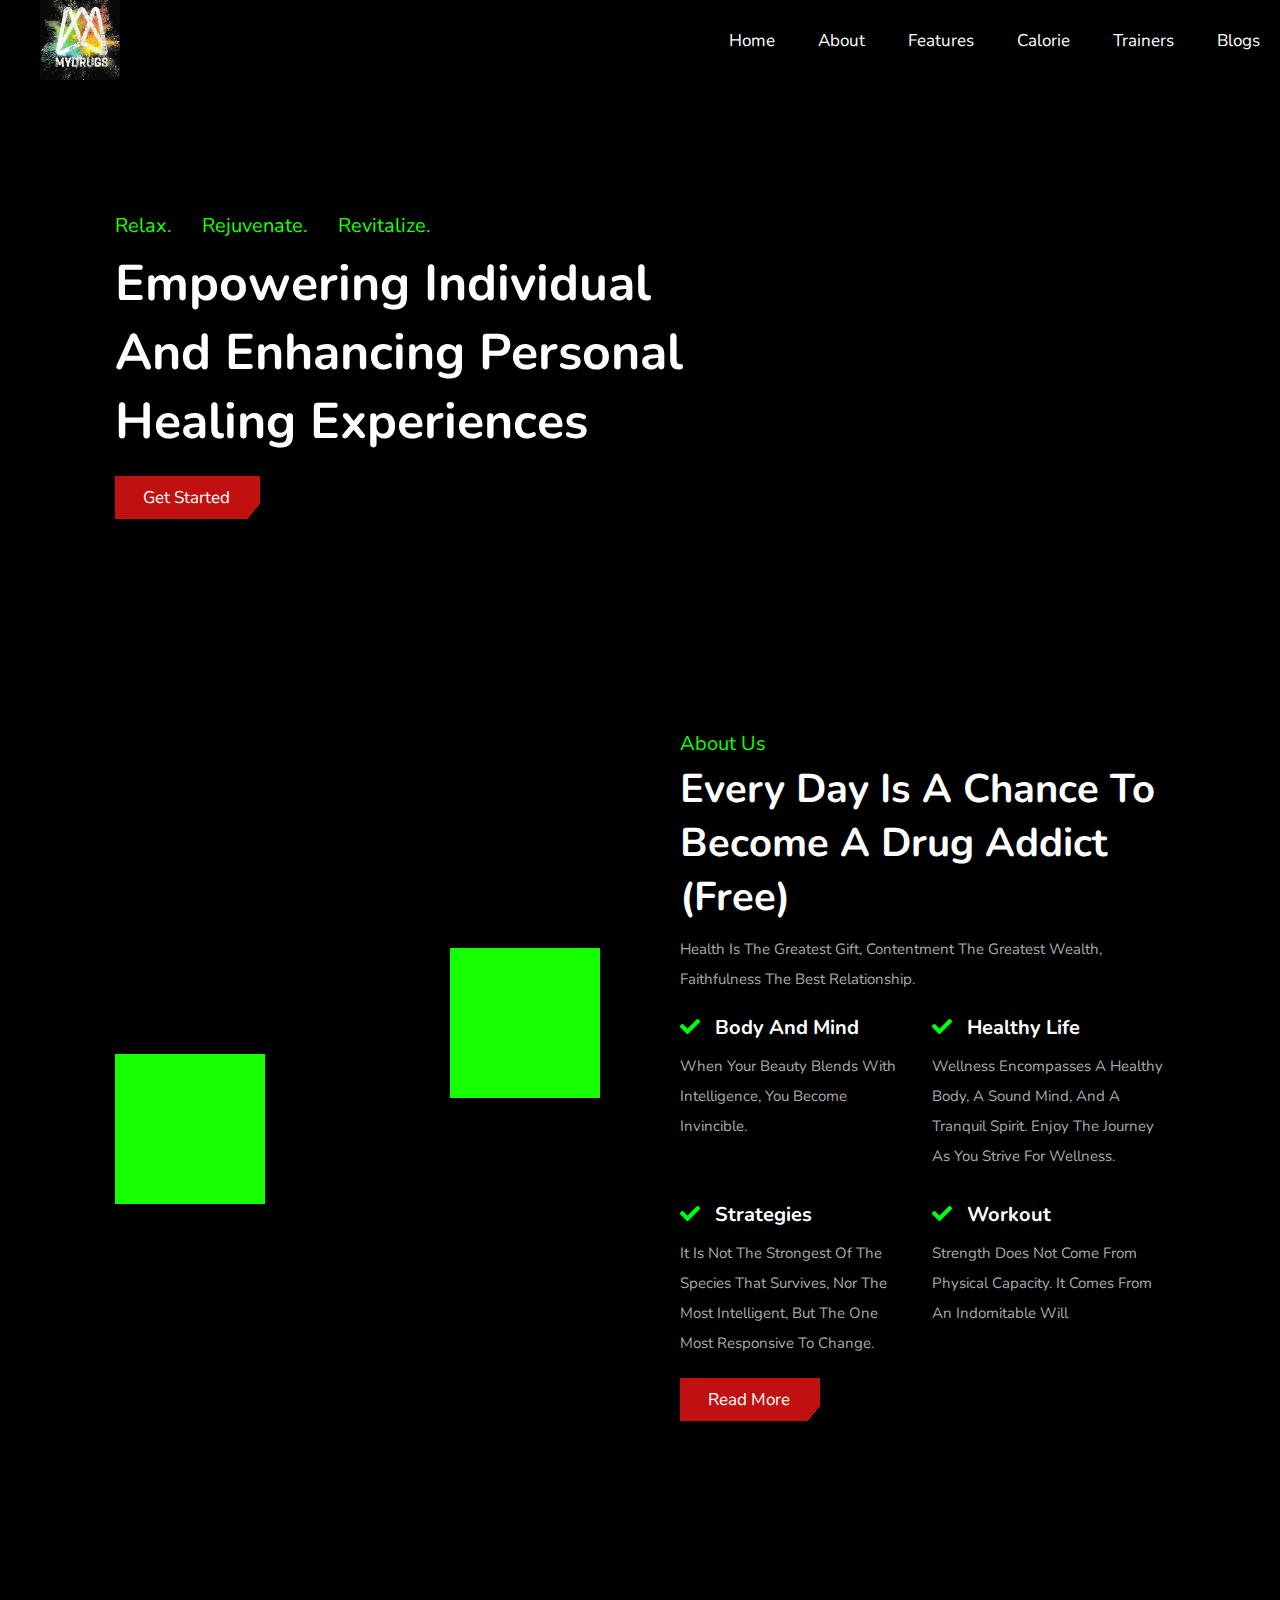
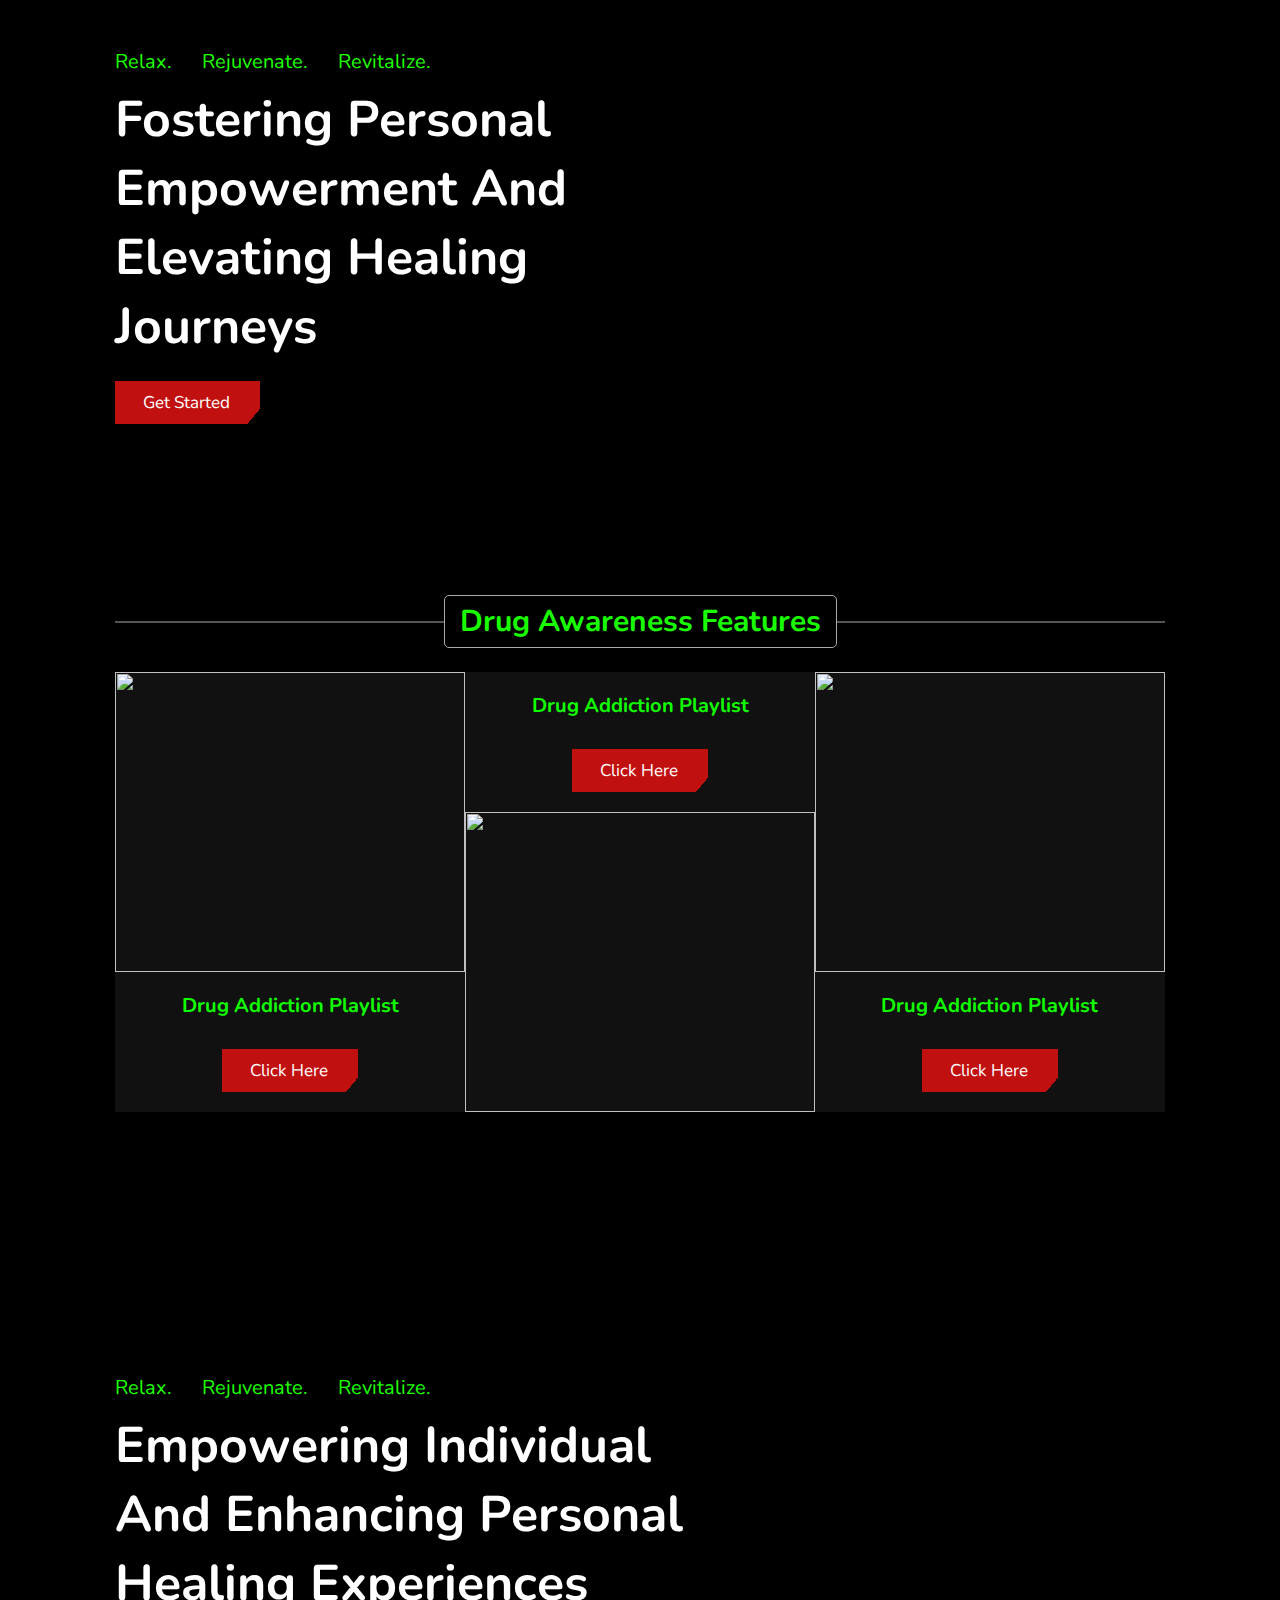
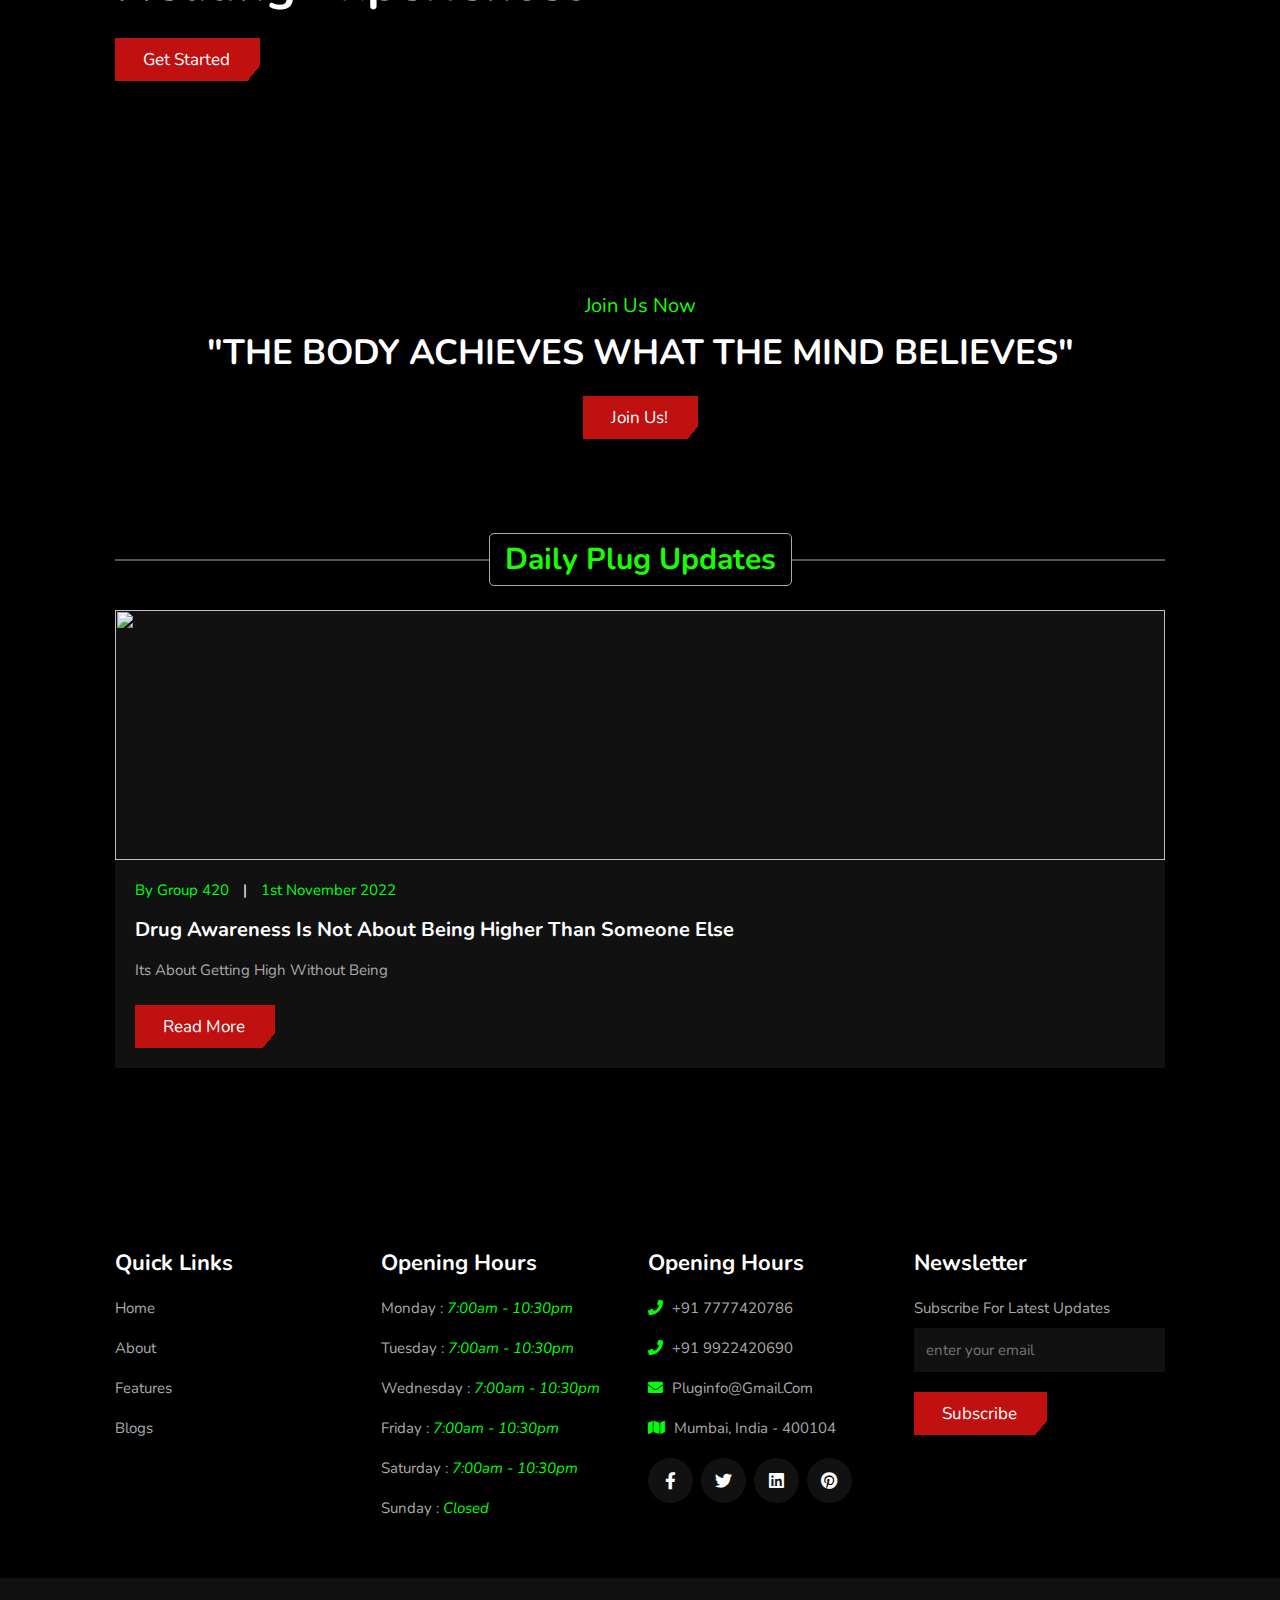
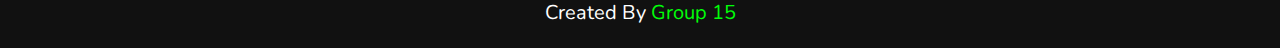
==== commit 3e215ea2: "ho gaya ji" ====
--- a/index.html
+++ b/index.html
@@ -5,7 +5,7 @@
     <meta charset="UTF-8">
     <meta http-equiv="X-UA-Compatible" content="IE=edge">
     <meta name="viewport" content="width=device-width, initial-scale=1.0">
-    <title>complete responsive fitness and gym website design</title>
+    <title>mydrugs</title>
 
     <!-- font awesome cdn link  -->
     <link rel="stylesheet" href="https://cdnjs.cloudflare.com/ajax/libs/font-awesome/5.15.4/css/all.min.css">
@@ -23,7 +23,7 @@
 <!-- header section starts      -->
 
 <header class="header">
-    <img src="weblogo.jpeg" class="hello">
+    <img src="[data-uri]" class="mydrugs">
 
     
 
@@ -50,29 +50,17 @@
 
         <div class="swiper-wrapper">
 
-            <div class="swiper-slide slide" style="background: url(images/banner2.jpg) no-repeat;">
+            <div class="swiper-slide slide" style="background: url(https://images.unsplash.com/photo-1620065692611-92d81d646631?q=80&w=1470&auto=format&fit=crop&ixlib=rb-4.0.3&ixid=M3wxMjA3fDB8MHxwaG90by1wYWdlfHx8fGVufDB8fHx8fA%3D%3D) no-repeat;">
                 <div class="content">
                     <span>Relax.&nbsp;&nbsp;&nbsp;&nbsp;&nbsp;&nbsp;Rejuvenate.&nbsp;&nbsp;&nbsp;&nbsp;&nbsp;&nbsp;Revitalize.</span>
                     <h3>Empowering individual and enhancing personal healing experiences</h3>
-                    <a href="#" class="btn">get started</a>
-                </div>
-            </div>
-
-            <div class="swiper-slide slide" style="background: url(images/home-bg-2.jpg) no-repeat;">
-                <div class="content">
-                    <span>be strong, be fit</span>
-                    <h3>Make yourself stronger than your excuses.</h3>
-                    <a href="#" class="btn">get started</a>
-                </div>
-            </div>
-
-            <div class="swiper-slide slide" style="background: url(images/home-bg-3.jpg) no-repeat;">
-                <div class="content">
-                    <span>be strong, be fit</span>
-                    <h3>Make yourself stronger than your excuses.</h3>
-                    <a href="#" class="btn">get started</a>
-                </div>
-            </div>
+                    <a href="https://narcoordindia.in/campaigns.php" class="btn">get started</a>
+                </div>
+            </div>
+
+    
+
+ 
 
         </div>
 
@@ -89,12 +77,12 @@
 <section class="about" id="about">
 
     <div class="image">
-        <img src="images/yogabanner.jpg" alt="">
+        <img src="https://images.unsplash.com/photo-1558010089-ff6fd29ea39a?q=80&w=1450&auto=format&fit=crop&ixlib=rb-4.0.3&ixid=M3wxMjA3fDB8MHxwaG90by1wYWdlfHx8fGVufDB8fHx8fA%3D%3D" alt="">
     </div>
 
     <div class="content">
         <span>about us</span>
-        <h3 class="title">Every day is a chance to become better</h3>
+        <h3 class="title">Every day is a chance to become a Drug addict (free)</h3>
         <p>Health is the greatest gift, contentment the greatest wealth, faithfulness the best relationship.</p>
         <div class="box-container">
             <div class="box">
@@ -121,47 +109,71 @@
 
 <!-- about section ends -->
 
+<section class="home" id="home">
+
+    <div class="swiper home-slider">
+
+        <div class="swiper-wrapper">
+
+            <div class="swiper-slide slide" style="background: url(https://images.unsplash.com/photo-1633902810682-ae32cd7507e5?q=80&w=1471&auto=format&fit=crop&ixlib=rb-4.0.3&ixid=M3wxMjA3fDB8MHxwaG90by1wYWdlfHx8fGVufDB8fHx8fA%3D%3D) no-repeat;">
+                <div class="content">
+                    <span>Relax.&nbsp;&nbsp;&nbsp;&nbsp;&nbsp;&nbsp;Rejuvenate.&nbsp;&nbsp;&nbsp;&nbsp;&nbsp;&nbsp;Revitalize.</span>
+                    <h3>Fostering Personal Empowerment and Elevating Healing Journeys</h3>
+                    <a href="#" class="btn">get started</a>
+                </div>
+            </div>
+
+        </div>
+
+        <div class="swiper-pagination"></div>
+
+    </div>
+
+</section>
+
+
+
 <!-- features section starts  -->
 
 <section class="features" id="features">
 
-    <h1 class="heading"> <span>Fitness features</span> </h1>
+    <h1 class="heading"> <span>Drug Awareness features</span> </h1>
 
     <div class="box-container">
 
         <div class="box">
             <div class="image">
-                <img src="images/yoga.jpg" alt="">
+                <img src="https://images.unsplash.com/photo-1597782664973-3c06b7c67956?q=80&w=1364&auto=format&fit=crop&ixlib=rb-4.0.3&ixid=M3wxMjA3fDB8MHxwaG90by1wYWdlfHx8fGVufDB8fHx8fA%3D%3D" alt="">
             </div>
             <div class="content">
-                <img src="images/icon-1.png" alt="">
-                <h3>Yoga Playlist</h3>
+               
+                <h3>Drug Addiction Playlist</h3>
                 <p></p>
-                <a href="https://youtube.com/playlist?list=PLui6Eyny-UzzWwB4h9y7jAzLbeuCUczAl" target="_blank" class="btn">Click Here</a>
+                <a href="https://youtu.be/_CMBCfxN1lU?si=dwTgpvb1QXEEOquK" target="_blank" class="btn">Click Here</a>
             </div>
         </div>
 
         <div class="box second">
             <div class="image">
-                <img src="images/f-img-1.jpg" alt="">
+                <img src="https://images.unsplash.com/photo-1666402667621-4ec050267a4a?q=80&w=1470&auto=format&fit=crop&ixlib=rb-4.0.3&ixid=M3wxMjA3fDB8MHxwaG90by1wYWdlfHx8fGVufDB8fHx8fA%3D%3D" alt="">
             </div>
             <div class="content">
-                <img src="images/icon-2.png" alt="">
-                <h3>Body Workout Playlist</h3>
+                
+                <h3>Drug Addiction Playlist</h3>
                 <p></p>
-                <a href="https://youtube.com/playlist?list=PLX8QIwhN83ZXRbmrql6WqHTrVXSmsdVhd"  target="_blank"class="btn">Click Here</a>
+                <a href="https://youtu.be/PHVGL1BDXXU?si=hl5Fntgsp3iCE2A9"  target="_blank"class="btn">Click Here</a>
             </div>
         </div>
 
         <div class="box">
             <div class="image">
-                <img src="images/cardio.jpg" alt="">
+                <img src="https://images.unsplash.com/photo-1620065692553-8d79bd124f0d?q=80&w=1470&auto=format&fit=crop&ixlib=rb-4.0.3&ixid=M3wxMjA3fDB8MHxwaG90by1wYWdlfHx8fGVufDB8fHx8fA%3D%3D" alt="">
             </div>
             <div class="content">
-                <img src="images/icon-3.png" alt="">
-                <h3>Cardio Playlist</h3>
+                
+                <h3>Drug Addiction Playlist</h3>
                 <p></p>
-                <a href="https://youtube.com/playlist?list=PLN99XDk2SYr4EqI6foftUGsztysm1HfV1"  target="_blank"class="btn">Click Here</a>
+                <a href="https://youtu.be/ypZu61OgITE?si=mo9OaesUyPE5I9Ut"  target="_blank"class="btn">Click Here</a>
             </div>
         </div>
 
@@ -171,170 +183,30 @@
 
 <!-- features section ends -->
 
-<!-- pricing section starts  -->
-
-<section class="calorie counter" id="calorie counter">
-   
-    <style>
-        #loading, #results {
-          display: none;
-        }
-        #loading {
-          width: 100%;
-        }
-      </style>
-    </head>
-    <body>
-      <div class="container">
-        <div class="row">
-          <div class="col-lg-6 mx-auto">
-            <div class="card card-body text-center mt-5">
-              <h1 class="heading display-5 pb-3">Calorie Calculator App</h1>
-              <form id="calorie-form">
-  
-                <div class="form-group row">
-                  <label for="age" class="col-sm-2 col-form-label">Age</label>
-                  <div class="col-sm-10">
-                    <input type="number" class="form-control" id="age" placeholder="Ages 15-80">
-                  </div>
-                </div>
-  
-                <fieldset class="form-group">
-                  <div class="row">
-                    <legend class="col-form-label col-sm-2 pt-0">Gender</legend>
-                    <div class="col-sm-10" id="form-radio">
-                      <div class="custom-control custom-radio custom-control-inline">
-                        <input type="radio" id="male" name="customRadioInline1" class="custom-control-input" checked="checked">
-                        <label class="custom-control-label" for="male">Male</label>
-                      </div>
-                      <div class="custom-control custom-radio custom-control-inline">
-                        <input type="radio" id="female" name="customRadioInline1" class="custom-control-input">
-                        <label class="custom-control-label" for="female">Female</label>
-                      </div>  
-                    </div>
-                  </div> 
-                </fieldset> 
-  
-                <div class="form-group row">
-                  <label for="weight" class="col-sm-2 col-form-label">Weight</label>
-                  <div class="col-sm-10">
-                    <input type="number" class="form-control" id="weight" placeholder="In kilograms">
-                  </div>
-                </div>
-  
-                <div class="form-group row">
-                  <label for="height" class="col-sm-2 col-form-label">Height</label>
-                  <div class="col-sm-10">
-                    <input type="number" class="form-control" id="height" placeholder="In centimeters">
-                  </div>
-                </div>
-                
-                <div class="form-group row">
-                  <legend class="col-form-label col-sm-2 pt-0">Activity</legend>
-                  <select class="custom-select col-sm-10" id="list">
-                    <option selected value="1">Sedentary (little or no exercise)</option>
-                    <option value="2">Lightly active (light exercise/sports 1-3 days/week)</option>
-                    <option value="3">Moderately active (moderate exercise/sports 3-5 days/week)</option>
-                    <option value="4">Very active (hard exercise/sports 6-7 days a week)</option>
-                    <option value="5">Extra active (very hard exercise/sports & physical job or 2x training)</option>
-                  </select>
-                </div>
-  
-                <div class="form-group">
-                  <input type="submit" value="Calculate" class="btn btn-primary btn-block">
-                </div>
-  
-              </form>
-  
-              <div id="loading">
-                <img src="./img/Loading.gif" alt="">
-              </div>
-  
-              <div id="results" class="pt-4">
-                <h5>Total Calories</h5>
-                <div class="form-group">
-                  <div class="input-group">
-                    <input type="number" class="form-control" id="total-calories" disabled>
-                  </div>
-                </div>                       
-              </div>
-            </div>
-          </div>
-        </div>
-      </div>
-</section> -->
-
-<!-- pricing section ends -->
-
-<!-- trainers section starts  -->
-
-<section class="trainers" id="trainers">
-
-    <h1 class="heading"> <span>expert trainers</span> </h1>
-
-    <div class="box-container">
-
-        <div class="box">
-            <img src="images/trainer-1.jpg" alt="">
-            <div class="content">
-                <span>expert trainer</span>
-                <h3>Satyam Pathak</h3>
-                <div class="share">
-                    <a href="#" class="fab fa-facebook-f"></a>
-                    <a href="#" class="fab fa-twitter"></a>
-                    <a href="#" class="fab fa-pinterest"></a>
-                    <a href="#" class="fab fa-linkedin"></a>
-                </div>
-            </div>
-        </div>
-
-        <div class="box">
-            <img src="images/trainer-2.jpg" alt="">
-            <div class="content">
-                <span>expert trainer</span>
-                <h3>Ninad Borawake</h3>
-                <div class="share">
-                    <a href="#" class="fab fa-facebook-f"></a>
-                    <a href="#" class="fab fa-twitter"></a>
-                    <a href="#" class="fab fa-pinterest"></a>
-                    <a href="#" class="fab fa-linkedin"></a>
-                </div>
-            </div>
-        </div>
-
-        <div class="box">
-            <img src="images/trainer-3.jpg" alt="">
-            <div class="content">
-                <span>expert trainer</span>
-                <h3>Atharva Borkar</h3>
-                <div class="share">
-                    <a href="#" class="fab fa-facebook-f"></a>
-                    <a href="#" class="fab fa-twitter"></a>
-                    <a href="#" class="fab fa-pinterest"></a>
-                    <a href="#" class="fab fa-linkedin"></a>
-                </div>
-            </div>
-        </div>
-
-        <div class="box">
-            <img src="images/trainer-4.jpg" alt="">
-            <div class="content">
-                <span>expert trainer</span>
-                <h3>Vedant Bhagat</h3>
-                <div class="share">
-                    <a href="#" class="fab fa-facebook-f"></a>
-                    <a href="#" class="fab fa-twitter"></a>
-                    <a href="#" class="fab fa-pinterest"></a>
-                    <a href="#" class="fab fa-linkedin"></a>
-                </div>
-            </div>
-        </div>
-
-    </div>
-
-</section>
-
-<!-- trainers section ends -->
+
+<section class="home" id="home">
+
+    <div class="swiper home-slider">
+
+        <div class="swiper-wrapper">
+
+            <div class="swiper-slide slide" style="background: url(https://as2.ftcdn.net/v2/jpg/06/00/44/85/1000_F_600448585_SAKpVfOAkltavt3Pw9IYAua4NhvGEQdf.jpg) no-repeat;">
+                <div class="content">
+                    <span>Relax.&nbsp;&nbsp;&nbsp;&nbsp;&nbsp;&nbsp;Rejuvenate.&nbsp;&nbsp;&nbsp;&nbsp;&nbsp;&nbsp;Revitalize.</span>
+                    <h3>Empowering individual and enhancing personal healing experiences</h3>
+                    <a href="#" class="btn">get started</a>
+                </div>
+            </div>   
+
+        </div>
+
+        <div class="swiper-pagination"></div>
+
+    </div>
+
+</section>
+
+
 
 <!-- banner section starts  -->
 
@@ -349,82 +221,13 @@
 
 <!-- banner section ends -->
 
-<!-- review section starts  -->
-
-<section class="review">
-
-    <div class="information">
-        <span>testimonials</span>
-        <h3>what our clients says</h3>
-        <p>Test</p>
-        <a href="#" class="btn">read more</a>
-    </div>
-
-    <div class="swiper review-slider">
-
-        <div class="swiper-wrapper">
-
-            <div class="swiper-slide slide">
-                <p>Test</p>
-                <div class="user">
-                    <img src="images/borkar.jpg" alt="">
-                    <div class="info">
-                        <h3>Group 15</h3>
-                        <span>designer</span>
-                    </div>
-                    <i class="fas fa-quote-left"></i>
-                </div>
-            </div>
-
-            <div class="swiper-slide slide">
-                <p>Test</p>
-                <div class="user">
-                    <img src="images/pic-2.png" alt="">
-                    <div class="info">
-                        <h3>Group 15</h3>
-                        <span>designer</span>
-                    </div>
-                    <i class="fas fa-quote-left"></i>
-                </div>
-            </div>
-
-            <div class="swiper-slide slide">
-                <p>Test</p>
-                <div class="user">
-                    <img src="images/pic-3.png" alt="">
-                    <div class="info">
-                        <h3>Test</h3>
-                        <span>designer</span>
-                    </div>
-                    <i class="fas fa-quote-left"></i>
-                </div>
-            </div>
-
-            <div class="swiper-slide slide">
-                <p>Test</p>
-                <div class="user">
-                    <img src="images/pic-4.png" alt="">
-                    <div class="info">
-                        <h3>Test</h3>
-                        <span>designer</span>
-                    </div>
-                    <i class="fas fa-quote-left"></i>
-                </div>
-            </div>
-
-        </div>
-
-    </div>
-
-</section>
-
-<!-- review section ends -->
+
 
 <!-- blogs section starts  -->
 
 <section class="blogs" id="blogs">
 
-    <h1 class="heading"> <span>daily posts</span> </h1>
+    <h1 class="heading"> <span>daily plug updates</span> </h1>
 
     <div class="swiper blogs-slider">
 
@@ -432,60 +235,12 @@
 
             <div class="swiper-slide slide">
                 <div class="image">
-                    <img src="images/blog-1.jpg" alt="">
+                    <img src="https://c.wallhere.com/photos/23/22/abstract_surreal_LSD_artwork_drugs-290227.jpg!d" alt="">
                 </div>
                 <div class="content">
-                    <div class="link"> <a href="#">by Group 15</a> <span>|</span> <a href="#">1st November 2022</a> </div>
-                    <h3>fitness is not about being better than someone else</h3>
-                    <p>Test</p>
-                    <a href="#" class="btn">read more</a>
-                </div>
-            </div>
-            
-            <div class="swiper-slide slide">
-                <div class="image">
-                    <img src="images/blog-2.jpg" alt="">
-                </div>
-                <div class="content">
-                    <div class="link"> <a href="#">by user</a> <span>|</span> <a href="#">1st November 2022</a> </div>
-                    <h3>fitness is not about being better than someone else</h3>
-                    <p>Test</p>
-                    <a href="#" class="btn">read more</a>
-                </div>
-            </div>
-
-            <div class="swiper-slide slide">
-                <div class="image">
-                    <img src="images/blog-3.jpg" alt="">
-                </div>
-                <div class="content">
-                    <div class="link"> <a href="#">by user</a> <span>|</span> <a href="#">21st may, 2021</a> </div>
-                    <h3>fitness is not about being better than someone else</h3>
-                    <p>Test</p>
-                    <a href="#" class="btn">read more</a>
-                </div>
-            </div>
-
-            <div class="swiper-slide slide">
-                <div class="image">
-                    <img src="images/blog-4.jpg" alt="">
-                </div>
-                <div class="content">
-                    <div class="link"> <a href="#">by user</a> <span>|</span> <a href="#">21st may, 2021</a> </div>
-                    <h3>fitness is not about being better than someone else</h3>
-                    <p>Test</p>
-                    <a href="#" class="btn">read more</a>
-                </div>
-            </div>
-
-            <div class="swiper-slide slide">
-                <div class="image">
-                    <img src="images/blog-5.jpg" alt="">
-                </div>
-                <div class="content">
-                    <div class="link"> <a href="#">by user</a> <span>|</span> <a href="#">21st may, 2021</a> </div>
-                    <h3>fitness is not about being better than someone else</h3>
-                    <p>Test</p>
+                    <div class="link"> <a href="#">by Group 420</a> <span>|</span> <a href="#">1st November 2022</a> </div>
+                    <h3>Drug Awareness is not about being Higher than someone else</h3>
+                    <p>Its about getting High without being</p>
                     <a href="#" class="btn">read more</a>
                 </div>
             </div>
@@ -511,8 +266,6 @@
             <a class="links" href="#home">home</a>
             <a class="links" href="#about">about</a>
             <a class="links" href="#features">features</a>
-            <!-- <a class="links" href="#pricing">pricing</a> -->
-            <a class="links" href="#trainers">trainers</a>
             <a class="links" href="#blogs">blogs</a>
         </div>
 
@@ -528,9 +281,9 @@
 
         <div class="box">
             <h3>opening hours</h3>
-            <p> <i class="fas fa-phone"></i> +91 8788511846</p>
-            <p> <i class="fas fa-phone"></i> +91 9004051723</p>
-            <p> <i class="fas fa-envelope"></i> HLTHinfo@gmail.com </p>
+            <p> <i class="fas fa-phone"></i> +91 7777420786</p>
+            <p> <i class="fas fa-phone"></i> +91 9922420690</p>
+            <p> <i class="fas fa-envelope"></i> pluginfo@gmail.com </p>
             <p> <i class="fas fa-map"></i> Mumbai, india - 400104 </p>
             <div class="share">
                 <a href="#" class="fab fa-facebook-f"></a>
--- a/style.css
+++ b/style.css
@@ -82,9 +82,15 @@
   display: flex;
   align-items: center;
   justify-content: space-between;
-  padding: 0 9%;
+  padding: 0 ;
+  height: 80px;
   z-index: 10000;
   background: #000;
+}
+.header .mydrugs{
+  max-width: 300px;
+  max-height: 80px;
+  padding-left: 40px;
 }
 .header .logo {
   font-weight: bolder;
